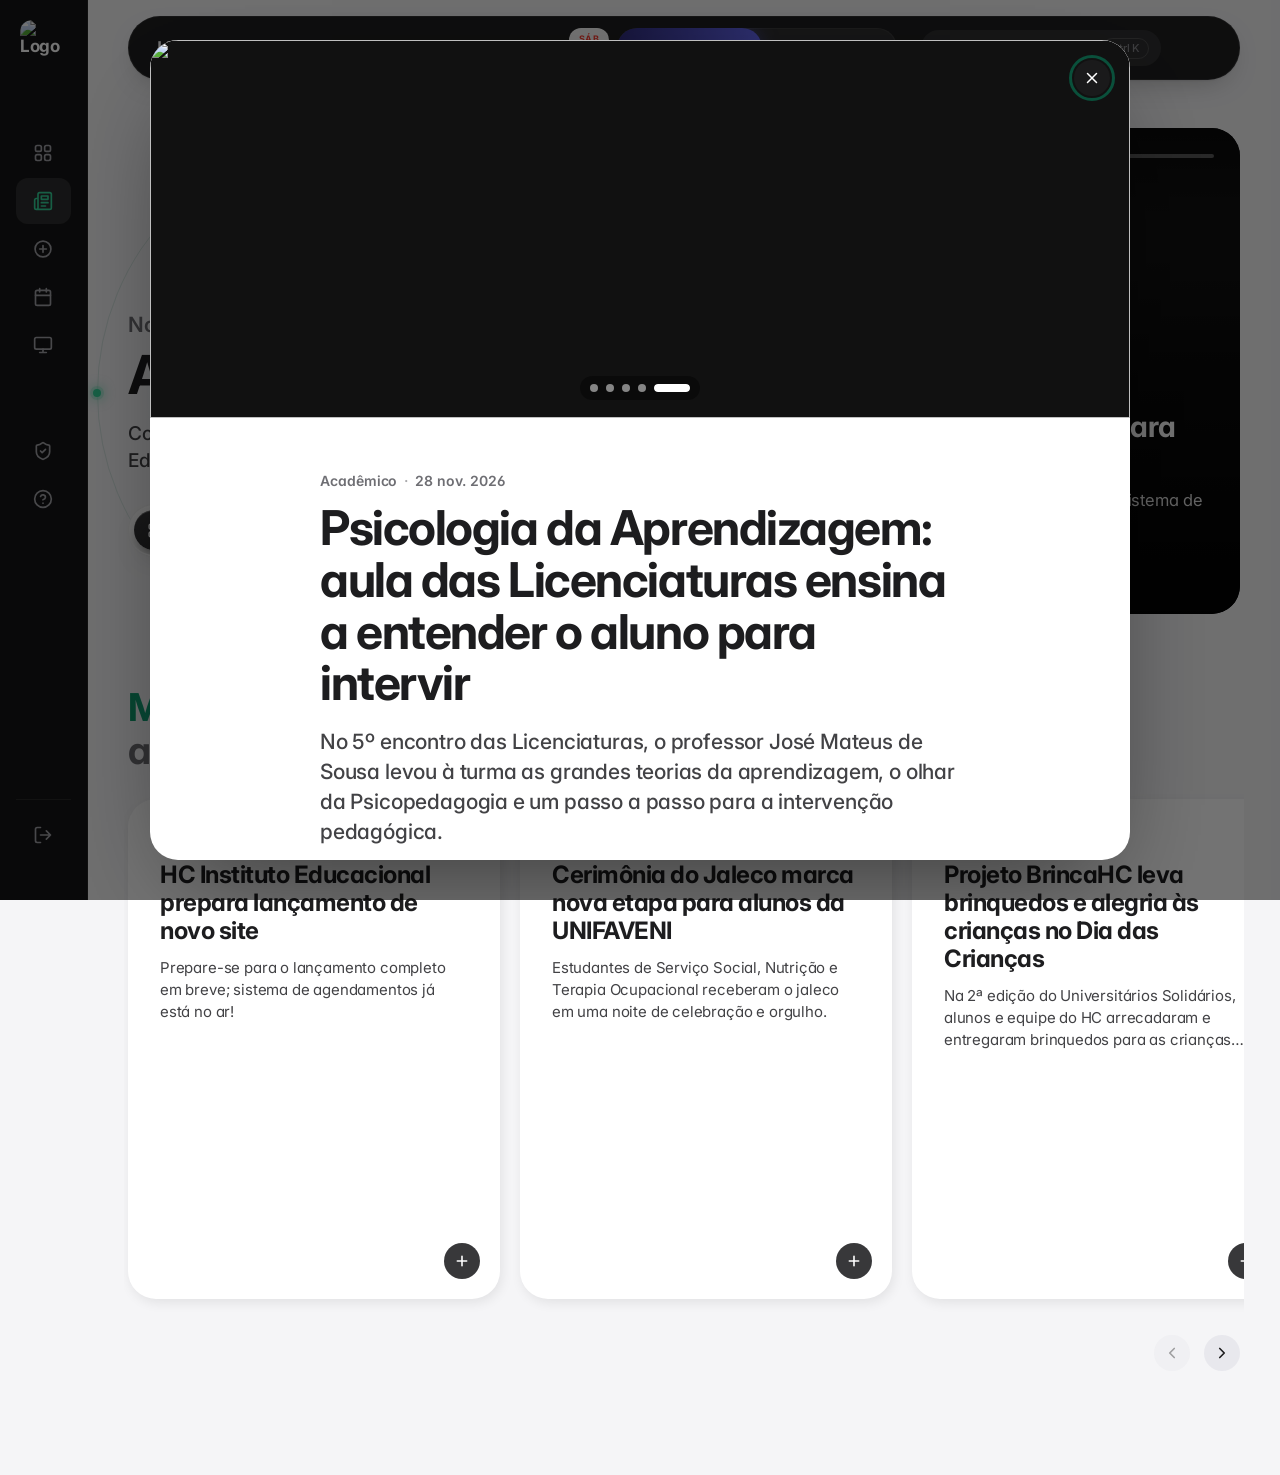
==== n/n1795873101848.html @ f3bd3bd8 "Prévia do link da notícia "Psicologia da Aprendizagem" com a capa nova (aluna fazendo a atividade) e" ====
<!doctype html>
<html lang="pt-BR">
<head>
<meta charset="utf-8">
<meta name="viewport" content="width=device-width, initial-scale=1">
<title>Psicologia da Aprendizagem: aula das Licenciaturas ensina a entender o aluno para intervir — HC Instituto Educacional</title>
<meta name="description" content="No 5º encontro das Licenciaturas, o professor José Mateus de Sousa levou à turma as grandes teorias da aprendizagem, o olhar da Psicopedagogia e um passo a passo para a intervenção pedagógica.">
<link rel="canonical" href="https://hceducacional.app.br/n/n1795873101848.html">
<meta property="og:type" content="article">
<meta property="og:site_name" content="HC Instituto Educacional">
<meta property="og:locale" content="pt_BR">
<meta property="og:url" content="https://hceducacional.app.br/n/n1795873101848.html">
<meta property="og:title" content="Psicologia da Aprendizagem: aula das Licenciaturas ensina a entender o aluno para intervir">
<meta property="og:description" content="No 5º encontro das Licenciaturas, o professor José Mateus de Sousa levou à turma as grandes teorias da aprendizagem, o olhar da Psicopedagogia e um passo a passo para a intervenção pedagógica.">
<meta property="og:image" content="https://hceducacional.app.br/assets/previas/n1795873101848-bd865d5b.jpg">
<meta property="og:image:secure_url" content="https://hceducacional.app.br/assets/previas/n1795873101848-bd865d5b.jpg">
<meta property="og:image:type" content="image/jpeg">
<meta property="og:image:width" content="1200">
<meta property="og:image:height" content="630">
<meta property="og:image:alt" content="Psicologia da Aprendizagem: aula das Licenciaturas ensina a entender o aluno para intervir">
<meta name="twitter:card" content="summary_large_image">
<meta name="twitter:title" content="Psicologia da Aprendizagem: aula das Licenciaturas ensina a entender o aluno para intervir">
<meta name="twitter:description" content="No 5º encontro das Licenciaturas, o professor José Mateus de Sousa levou à turma as grandes teorias da aprendizagem, o olhar da Psicopedagogia e um passo a passo para a intervenção pedagógica.">
<meta name="twitter:image" content="https://hceducacional.app.br/assets/previas/n1795873101848-bd865d5b.jpg">
<meta http-equiv="refresh" content="0; url=../#noticias/n1795873101848">
<script>location.replace("../#noticias/n1795873101848");</script>
<style>body{margin:0;min-height:100vh;display:grid;place-items:center;font:500 16px/1.4 -apple-system,system-ui,sans-serif;background:#fbfbfd;color:#1d1d1f}a{color:#0071e3}</style>
</head>
<body><p>Abrindo a notícia… <a href="../#noticias/n1795873101848">toque aqui</a> se não abrir.</p></body>
</html>
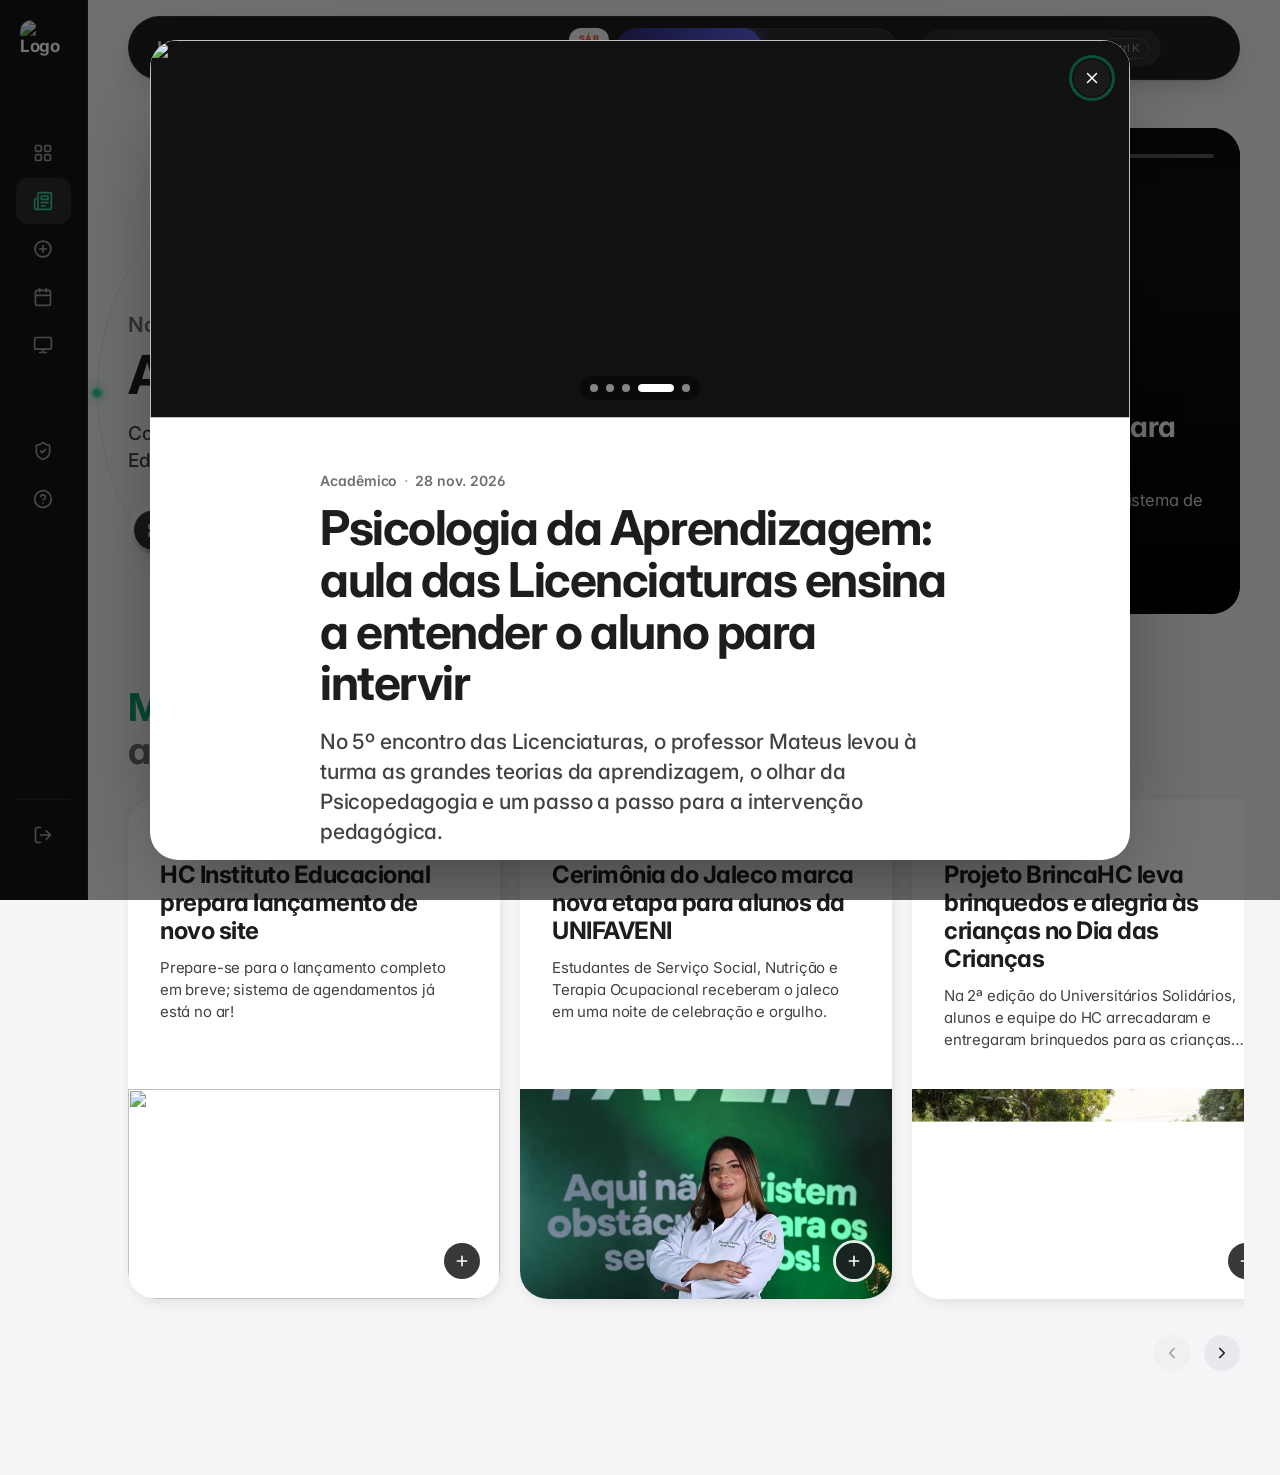
==== commit 0313a89b: "Notícias aceitam até 10 imagens (antes 5): ao editar uma notícia com imagens no meio do texto, o edi" ====
--- a/n/n1795873101848.html
+++ b/n/n1795873101848.html
@@ -4,14 +4,14 @@
 <meta charset="utf-8">
 <meta name="viewport" content="width=device-width, initial-scale=1">
 <title>Psicologia da Aprendizagem: aula das Licenciaturas ensina a entender o aluno para intervir — HC Instituto Educacional</title>
-<meta name="description" content="No 5º encontro das Licenciaturas, o professor José Mateus de Sousa levou à turma as grandes teorias da aprendizagem, o olhar da Psicopedagogia e um passo a passo para a intervenção pedagógica.">
+<meta name="description" content="No 5º encontro das Licenciaturas, o professor Mateus levou à turma as grandes teorias da aprendizagem, o olhar da Psicopedagogia e um passo a passo para a intervenção pedagógica.">
 <link rel="canonical" href="https://hceducacional.app.br/n/n1795873101848.html">
 <meta property="og:type" content="article">
 <meta property="og:site_name" content="HC Instituto Educacional">
 <meta property="og:locale" content="pt_BR">
 <meta property="og:url" content="https://hceducacional.app.br/n/n1795873101848.html">
 <meta property="og:title" content="Psicologia da Aprendizagem: aula das Licenciaturas ensina a entender o aluno para intervir">
-<meta property="og:description" content="No 5º encontro das Licenciaturas, o professor José Mateus de Sousa levou à turma as grandes teorias da aprendizagem, o olhar da Psicopedagogia e um passo a passo para a intervenção pedagógica.">
+<meta property="og:description" content="No 5º encontro das Licenciaturas, o professor Mateus levou à turma as grandes teorias da aprendizagem, o olhar da Psicopedagogia e um passo a passo para a intervenção pedagógica.">
 <meta property="og:image" content="https://hceducacional.app.br/assets/previas/n1795873101848-bd865d5b.jpg">
 <meta property="og:image:secure_url" content="https://hceducacional.app.br/assets/previas/n1795873101848-bd865d5b.jpg">
 <meta property="og:image:type" content="image/jpeg">
@@ -20,7 +20,7 @@
 <meta property="og:image:alt" content="Psicologia da Aprendizagem: aula das Licenciaturas ensina a entender o aluno para intervir">
 <meta name="twitter:card" content="summary_large_image">
 <meta name="twitter:title" content="Psicologia da Aprendizagem: aula das Licenciaturas ensina a entender o aluno para intervir">
-<meta name="twitter:description" content="No 5º encontro das Licenciaturas, o professor José Mateus de Sousa levou à turma as grandes teorias da aprendizagem, o olhar da Psicopedagogia e um passo a passo para a intervenção pedagógica.">
+<meta name="twitter:description" content="No 5º encontro das Licenciaturas, o professor Mateus levou à turma as grandes teorias da aprendizagem, o olhar da Psicopedagogia e um passo a passo para a intervenção pedagógica.">
 <meta name="twitter:image" content="https://hceducacional.app.br/assets/previas/n1795873101848-bd865d5b.jpg">
 <meta http-equiv="refresh" content="0; url=../#noticias/n1795873101848">
 <script>location.replace("../#noticias/n1795873101848");</script>
